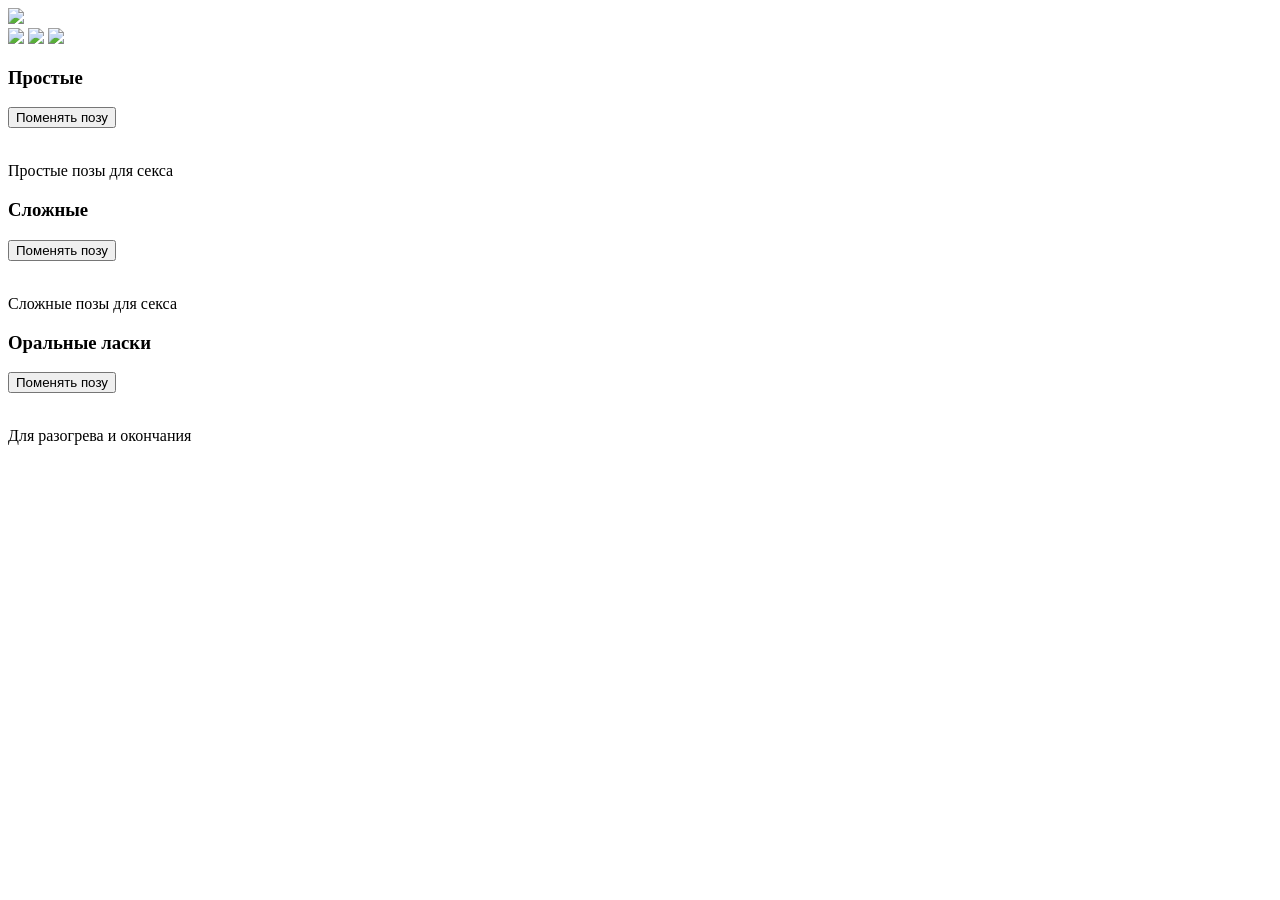
==== index.html @ f1bb3324 "Add files via upload" ====
<!DOCTYPE html>
<html lang="en">

<head>
    <title>Бурмалдак</title>
    <link rel="icon" href="icons/logo.ico" type="image/png">
    <link href="https://fonts.googleapis.com/css2?family=Montserrat&amp;display=swap" rel="stylesheet">
    <link rel="stylesheet" href="css/style.css">
    <script src="js/script.js" type="text/javascript" defer></script>
</head>

<body>
<div class="bg_heart_wrapper">
<img class="bg_heart" src="/icons/bg-heart.png">
</div>
<header class="main_header">
    <div class="rectangle_header"></div>
    <div class="header_container">
        <a href="index.html" class="icon-link"><img src="/icons/positions.png"></a>
        <a href="game.html" class="icon-link"><img src="/icons/game.png"></a>
        <a href="dice.html" class="icon-link"><img src="/icons/dice.png"></a>
    </div>
</header>
<div class="main_container">
    <div class="difficulty-sections">
        <div class="difficulty-section" data-difficulty="simple">
            <h3 class="difficulty-title">Простые</h3>
            <button class="btn_difficulty" data-difficulty="simple">Поменять позу</button>
            <div class="images-container">
                <img class="difficulty-image" src="icons/simple.png" alt="">
            </div>
            <p class="difficulty-text">Простые позы для секса</p>
        </div>
        
        <div class="difficulty-section" data-difficulty="complex">
            <h3 class="difficulty-title">Сложные</h3>
            <button class="btn_difficulty" data-difficulty="complex">Поменять позу</button>
            <div class="images-container">
                <img class="difficulty-image" src="icons/hard.png" alt="">
            </div>
            <p class="difficulty-text">Сложные позы для секса</p>
        </div>
        
        <div class="difficulty-section" data-difficulty="extreme">
            <h3 class="difficulty-title">Оральные ласки</h3>
            <button class="btn_difficulty" data-difficulty="extreme">Поменять позу</button>
            <div class="images-container">
                <img class="difficulty-image" src="icons/lips.png" alt="">
            </div>
            <p class="difficulty-text">Для разогрева и окончания</p>
        </div>
    </div>
</div>



</body>

</html>
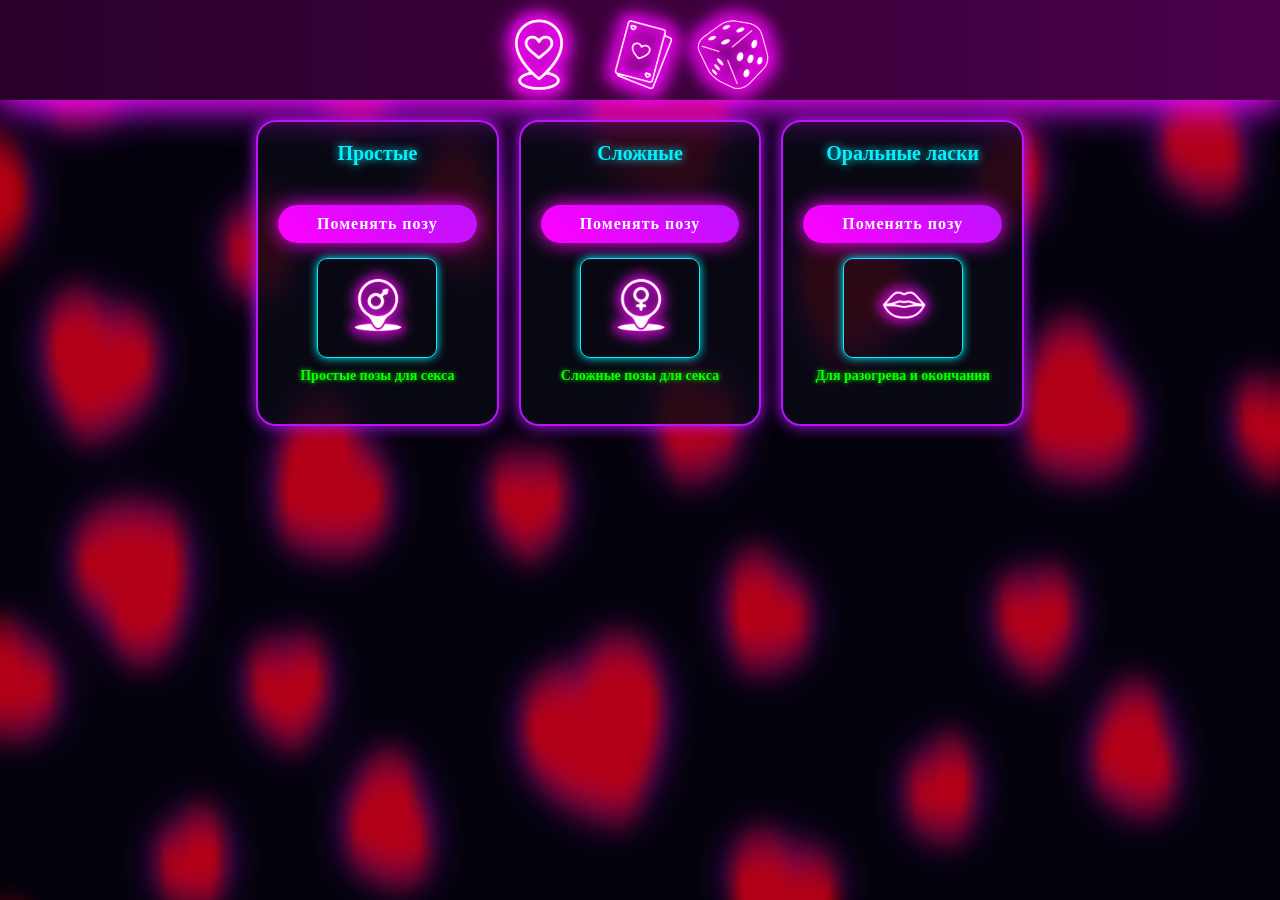
==== commit d2b33ca6: "Update index.html" ====
--- a/index.html
+++ b/index.html
@@ -16,9 +16,9 @@
 <header class="main_header">
     <div class="rectangle_header"></div>
     <div class="header_container">
-        <a href="index.html" class="icon-link"><img src="/icons/positions.png"></a>
-        <a href="game.html" class="icon-link"><img src="/icons/game.png"></a>
-        <a href="dice.html" class="icon-link"><img src="/icons/dice.png"></a>
+        <a href="index.html" class="icon-link"><img src="icons/positions.png"></a>
+        <a href="game.html" class="icon-link"><img src="icons/game.png"></a>
+        <a href="dice.html" class="icon-link"><img src="icons/dice.png"></a>
     </div>
 </header>
 <div class="main_container">
@@ -56,4 +56,4 @@
 
 </body>
 
-</html>+</html>
--- a/css/style.css
+++ b/css/style.css
@@ -0,0 +1,295 @@
+��*   { 
+         m a r g i n :   0 ; 
+         p a d d i n g :   0 ; 
+         b o r d e r :   0 ; 
+         o u t l i n e :   0 ; 
+         b o x - s i z i n g :   b o r d e r - b o x ; 
+         f o n t :   7 0 0   1 6 p x   ' M o n t s e r r a t ' ; 
+ } 
+ 
+ : r o o t   { 
+         - - i n d e x :   c a l c ( 1 v w + 1 v h ) ; 
+         - - n e o n - c y a n :   # 0 0 f 3 f f ; 
+         - - n e o n - p i n k :   # f f 0 0 f f ; 
+         - - n e o n - p u r p l e :   # b c 1 3 f e ; 
+         - - n e o n - g r e e n :   # 0 a f f 0 0 ; 
+         - - n e o n - o r a n g e :   # f f 6 6 0 0 ; 
+ } 
+ 
+ b o d y   { 
+     b a c k g r o u n d :   # 0 2 0 2 0 a ; 
+         o v e r f l o w :   a u t o ; 
+ } 
+ 
+ . b g _ h e a r t _ w r a p p e r   { 
+         z - i n d e x :   - 1 ; 
+         w i d t h :   1 0 0 % ; 
+         h e i g h t :   1 0 0 % ; 
+         p o s i t i o n :   f i x e d ; 
+         t o p :   0 ; 
+         l e f t :   0 ; 
+ } 
+ 
+ . b g _ h e a r t   { 
+         w i d t h :   1 0 0 % ; 
+         h e i g h t :   1 0 0 % ; 
+         f i l t e r :   d r o p - s h a d o w ( 0   0   2 0 p x   v a r ( - - n e o n - p u r p l e ) )   b r i g h t n e s s ( 0 . 7 ) ; 
+ } 
+ 
+ . m a i n _ c o n t a i n e r { 
+         t o p :   1 2 0 p x ; 
+         l e f t :   5 0 % ; 
+         t r a n s f o r m :   t r a n s l a t e X ( - 5 0 % ) ; 
+         p o s i t i o n :   a b s o l u t e ; 
+         w i d t h :   6 0 v w ; 
+         m i n - w i d t h :   4 0 0 p x ; 
+         m a x - w i d t h :   8 0 0 p x ; 
+         h e i g h t :   a u t o ; 
+         m i n - h e i g h t :   3 5 0 p x ; 
+ } 
+ . h e a d e r _ c o n t a i n e r   { 
+         w i d t h :   1 0 0 % ; 
+         h e i g h t :   1 0 0 p x ; 
+         p o s i t i o n :   r e l a t i v e ; 
+ } 
+ 
+ . m a i n _ h e a d e r   { 
+         p o s i t i o n :   f i x e d ; 
+         t o p :   0 ; 
+         l e f t :   0 ; 
+         w i d t h :   1 0 0 % ; 
+         z - i n d e x :   1 0 0 3 ; 
+ } 
+ 
+ . r e c t a n g l e _ h e a d e r   { 
+         w i d t h :   1 0 0 % ; 
+         h e i g h t :   1 0 0 p x ; 
+         b a c k g r o u n d :   l i n e a r - g r a d i e n t ( 9 0 d e g ,   # 2 a 0 0 2 a   0 % ,   # 4 a 0 0 4 a   1 0 0 % ) ; 
+         b o x - s h a d o w :   0   0   3 0 p x   v a r ( - - n e o n - p i n k ) ,   0   0   5 0 p x   v a r ( - - n e o n - p u r p l e ) ; 
+         p o s i t i o n :   a b s o l u t e ; 
+         t o p :   0 ; 
+         l e f t :   0 ; 
+         z - i n d e x :   1 0 0 1 ; 
+ } 
+ 
+ . i c o n - l i n k   { 
+         p o s i t i o n :   a b s o l u t e ; 
+         t o p :   - 4 0 p x ; 
+         w i d t h :   1 7 5 p x ; 
+         h e i g h t :   1 7 5 p x ; 
+         c u r s o r :   p o i n t e r ; 
+         t r a n s i t i o n :   a l l   0 . 3 s   e a s e ; 
+         z - i n d e x :   1 0 0 2 ; 
+         f i l t e r :   d r o p - s h a d o w ( 0   0   5 p x   v a r ( - - n e o n - p i n k ) ) ; 
+ } 
+ 
+ . i c o n - l i n k : h o v e r   { 
+         t o p :   - 4 5 p x ; 
+         f i l t e r :   d r o p - s h a d o w ( 0   0   1 5 p x   v a r ( - - n e o n - c y a n ) ) ; 
+ } 
+ 
+ . i c o n - l i n k   i m g   { 
+         w i d t h :   1 0 0 % ; 
+         h e i g h t :   1 0 0 % ; 
+         o b j e c t - f i t :   c o n t a i n ; 
+ } 
+ 
+ . i c o n - l i n k : n t h - c h i l d ( 1 )   {   l e f t :   3 5 % ;   } 
+ . i c o n - l i n k : n t h - c h i l d ( 2 )   {   l e f t :   5 0 % ;   t r a n s f o r m :   t r a n s l a t e X ( - 5 0 % ) ;   } 
+ . i c o n - l i n k : n t h - c h i l d ( 3 )   {   l e f t :   6 5 % ;   m a r g i n - l e f t :   - 1 9 0 p x ;   m a r g i n - r i g h t :   1 0 p x ;   } 
+ . d i f f i c u l t y - s e c t i o n s   { 
+         d i s p l a y :   f l e x ; 
+         f l e x - w r a p :   n o w r a p ; 
+         j u s t i f y - c o n t e n t :   c e n t e r ; 
+         g a p :   2 0 p x ; 
+         w i d t h :   1 0 0 % ; 
+         m a x - w i d t h :   8 0 0 p x ; 
+ } 
+ 
+ . d i f f i c u l t y - s e c t i o n   { 
+         b a c k g r o u n d :   r g b a ( 1 0 ,   1 0 ,   2 1 ,   0 . 8 ) ; 
+         b o r d e r :   2 p x   s o l i d   v a r ( - - n e o n - p u r p l e ) ; 
+         b o r d e r - r a d i u s :   2 0 p x ; 
+         p a d d i n g :   2 0 p x   2 0 p x   4 0 p x   2 0 p x ; 
+         w i d t h :   3 5 0 p x ; 
+         b o x - s h a d o w :   0   0   1 5 p x   v a r ( - - n e o n - p u r p l e ) ; 
+         t r a n s i t i o n :   a l l   0 . 3 s   e a s e ; 
+         t e x t - a l i g n :   c e n t e r ; 
+         f l e x :   1 ; 
+ } 
+ 
+ . d i f f i c u l t y - s e c t i o n : h o v e r   { 
+         b o x - s h a d o w :   0   0   2 5 p x   v a r ( - - n e o n - p i n k ) ,   0   0   5 0 p x   v a r ( - - n e o n - p u r p l e ) ; 
+         b o r d e r - c o l o r :   v a r ( - - n e o n - p i n k ) ; 
+         t r a n s f o r m :   t r a n s l a t e Y ( - 5 p x ) ; 
+ } 
+ 
+ . d i f f i c u l t y - t i t l e   { 
+         c o l o r :   v a r ( - - n e o n - c y a n ) ; 
+         f o n t - s i z e :   2 0 p x ; 
+         m a r g i n - b o t t o m :   1 5 p x ; 
+         t e x t - s h a d o w :   0   0   1 0 p x   v a r ( - - n e o n - c y a n ) ; 
+         t r a n s i t i o n :   a l l   0 . 3 s   e a s e ; 
+ } 
+ . b t n _ d i f f i c u l t y   { 
+         p o s i t i o n :   r e l a t i v e ; 
+         d i s p l a y :   i n l i n e - b l o c k ; 
+         b o r d e r - r a d i u s :   5 0 p x ; 
+         p a d d i n g :   1 0 p x   2 5 p x ; 
+         c u r s o r :   p o i n t e r ; 
+         m a r g i n :   2 5 p x   a u t o   1 5 p x ; 
+         b a c k g r o u n d :   l i n e a r - g r a d i e n t ( 4 5 d e g ,   v a r ( - - n e o n - p i n k ) ,   v a r ( - - n e o n - p u r p l e ) ) ; 
+         t r a n s i t i o n :   a l l   0 . 3 s   e a s e ; 
+         b o x - s h a d o w :   0   0   2 0 p x   v a r ( - - n e o n - p i n k ) ; 
+         c o l o r :   # f f f ; 
+         f o n t - w e i g h t :   7 0 0 ; 
+         l e t t e r - s p a c i n g :   1 p x ; 
+         w i d t h :   1 0 0 % ; 
+ } 
+ 
+ . b t n _ d i f f i c u l t y : h o v e r   { 
+         b o x - s h a d o w :   0   0   3 0 p x   v a r ( - - n e o n - p i n k ) ,   0   0   6 0 p x   v a r ( - - n e o n - p u r p l e ) ; 
+         t r a n s f o r m :   s c a l e ( 1 . 0 5 ) ; 
+ } 
+ . i m a g e s - c o n t a i n e r   { 
+         d i s p l a y :   f l e x ; 
+         j u s t i f y - c o n t e n t :   c e n t e r ; 
+         g a p :   1 0 p x ; 
+         m a r g i n - b o t t o m :   1 0 p x ; 
+ } 
+ 
+ . d i f f i c u l t y - i m a g e   { 
+         w i d t h :   1 2 0 p x ; 
+         h e i g h t :   1 0 0 p x ; 
+         o b j e c t - f i t :   c o v e r ; 
+         b o r d e r - r a d i u s :   1 0 p x ; 
+         b o r d e r :   1 p x   s o l i d   v a r ( - - n e o n - c y a n ) ; 
+         b o x - s h a d o w :   0   0   1 0 p x   v a r ( - - n e o n - c y a n ) ; 
+         t r a n s i t i o n :   a l l   0 . 3 s   e a s e ; 
+ } 
+ 
+ . d i f f i c u l t y - i m a g e : h o v e r   { 
+         b o x - s h a d o w :   0   0   2 0 p x   v a r ( - - n e o n - c y a n ) ; 
+         t r a n s f o r m :   s c a l e ( 1 . 0 5 ) ; 
+ } 
+ 
+ . d i f f i c u l t y - t e x t   { 
+         c o l o r :   v a r ( - - n e o n - g r e e n ) ; 
+         f o n t - s i z e :   1 4 p x ; 
+         f o n t - w e i g h t :   7 0 0 ; 
+         t e x t - s h a d o w :   0   0   5 p x   v a r ( - - n e o n - g r e e n ) ; 
+ } 
+ 
+ . s l i d e r s - c o n t a i n e r   { 
+         d i s p l a y :   f l e x ; 
+         j u s t i f y - c o n t e n t :   s p a c e - b e t w e e n ; 
+         g a p :   2 0 p x ; 
+         m a r g i n - b o t t o m :   2 0 p x ; 
+         w i d t h :   1 0 0 % ; 
+         m a x - w i d t h :   8 0 0 p x ; 
+         m a r g i n - l e f t :   a u t o ; 
+         m a r g i n - r i g h t :   a u t o ; 
+ } 
+ 
+ . s l i d e r - g r o u p   { 
+         f l e x :   1 ; 
+         d i s p l a y :   f l e x ; 
+         f l e x - d i r e c t i o n :   c o l u m n ; 
+         a l i g n - i t e m s :   c e n t e r ; 
+         g a p :   1 0 p x ; 
+         p a d d i n g :   1 5 p x ; 
+         b a c k g r o u n d :   r g b a ( 1 0 ,   1 0 ,   2 1 ,   0 . 8 ) ; 
+         b o r d e r :   2 p x   s o l i d   v a r ( - - n e o n - c y a n ) ; 
+         b o r d e r - r a d i u s :   1 0 p x ; 
+         b o x - s h a d o w :   0   0   1 0 p x   v a r ( - - n e o n - c y a n ) ; 
+ } 
+ 
+ . s l i d e r - g r o u p   l a b e l   { 
+         c o l o r :   v a r ( - - n e o n - c y a n ) ; 
+         f o n t - w e i g h t :   7 0 0 ; 
+         t e x t - s h a d o w :   0   0   5 p x   v a r ( - - n e o n - c y a n ) ; 
+ } 
+ 
+ . s l i d e r - g r o u p   i n p u t [ t y p e = " r a n g e " ]   { 
+         w i d t h :   1 0 0 % ; 
+         h e i g h t :   8 p x ; 
+         b o r d e r - r a d i u s :   5 p x ; 
+         b a c k g r o u n d :   r g b a ( 1 0 ,   1 0 ,   2 1 ,   0 . 8 ) ; 
+         b o r d e r :   1 p x   s o l i d   v a r ( - - n e o n - c y a n ) ; 
+         o u t l i n e :   n o n e ; 
+         - w e b k i t - a p p e a r a n c e :   n o n e ; 
+ } 
+ 
+ . s l i d e r - g r o u p   i n p u t [ t y p e = " r a n g e " ] : : - w e b k i t - s l i d e r - t h u m b   { 
+         - w e b k i t - a p p e a r a n c e :   n o n e ; 
+         w i d t h :   2 0 p x ; 
+         h e i g h t :   2 0 p x ; 
+         b o r d e r - r a d i u s :   5 0 % ; 
+         b a c k g r o u n d :   v a r ( - - n e o n - c y a n ) ; 
+         c u r s o r :   p o i n t e r ; 
+         b o x - s h a d o w :   0   0   1 0 p x   v a r ( - - n e o n - c y a n ) ; 
+ } 
+ 
+ . s l i d e r - g r o u p   i n p u t [ t y p e = " r a n g e " ] : : - m o z - r a n g e - t h u m b   { 
+         w i d t h :   2 0 p x ; 
+         h e i g h t :   2 0 p x ; 
+         b o r d e r - r a d i u s :   5 0 % ; 
+         b a c k g r o u n d :   v a r ( - - n e o n - c y a n ) ; 
+         c u r s o r :   p o i n t e r ; 
+         b o r d e r :   n o n e ; 
+         b o x - s h a d o w :   0   0   1 0 p x   v a r ( - - n e o n - c y a n ) ; 
+ } 
+ 
+ . s l i d e r - g r o u p   . s l i d e r - v a l u e   { 
+         c o l o r :   v a r ( - - n e o n - g r e e n ) ; 
+         f o n t - w e i g h t :   7 0 0 ; 
+         m i n - w i d t h :   3 0 p x ; 
+         t e x t - s h a d o w :   0   0   5 p x   v a r ( - - n e o n - g r e e n ) ; 
+ } 
+ 
+ . m a i n _ c o n t a i n e r   { 
+         d i s p l a y :   f l e x ; 
+         f l e x - d i r e c t i o n :   c o l u m n ; 
+         a l i g n - i t e m s :   c e n t e r ; 
+ } 
+ 
+ . n o t i f i c a t i o n - c o n t a i n e r   { 
+         p o s i t i o n :   f i x e d ; 
+         t o p :   1 0 p x ; 
+         l e f t :   5 0 % ; 
+         t r a n s f o r m :   t r a n s l a t e X ( - 5 0 % ) ; 
+         z - i n d e x :   1 0 0 4 ; 
+         p o i n t e r - e v e n t s :   n o n e ; 
+         w i d t h :   1 0 0 % ; 
+         m a x - w i d t h :   6 0 0 p x ; 
+         d i s p l a y :   f l e x ; 
+         f l e x - d i r e c t i o n :   c o l u m n ; 
+         a l i g n - i t e m s :   c e n t e r ; 
+         g a p :   1 0 p x ; 
+ } 
+ 
+ . n o t i f i c a t i o n   { 
+         p a d d i n g :   1 5 p x   2 5 p x ; 
+         b a c k g r o u n d :   r g b a ( 0 ,   0 ,   0 ,   0 . 9 ) ; 
+         b o r d e r :   2 p x   s o l i d   v a r ( - - n e o n - c y a n ) ; 
+         b o r d e r - r a d i u s :   1 0 p x ; 
+         b o x - s h a d o w :   0   0   3 0 p x   v a r ( - - n e o n - c y a n ) ,   0   0   5 0 p x   v a r ( - - n e o n - p u r p l e ) ; 
+         t e x t - a l i g n :   c e n t e r ; 
+         a n i m a t i o n :   n o t i f i c a t i o n - a n i m   0 . 5 s   e a s e - o u t ; 
+         w i d t h :   1 0 0 % ; 
+         b o x - s i z i n g :   b o r d e r - b o x ; 
+ } 
+ 
+ @ k e y f r a m e s   n o t i f i c a t i o n - a n i m   { 
+         0 %   { 
+                 t r a n s f o r m :   t r a n s l a t e Y ( - 2 0 p x ) ; 
+                 o p a c i t y :   0 ; 
+         } 
+         5 0 %   { 
+                 t r a n s f o r m :   t r a n s l a t e Y ( 5 p x ) ; 
+         } 
+         1 0 0 %   { 
+                 t r a n s f o r m :   t r a n s l a t e Y ( 0 ) ; 
+                 o p a c i t y :   1 ; 
+         } 
+ } 
